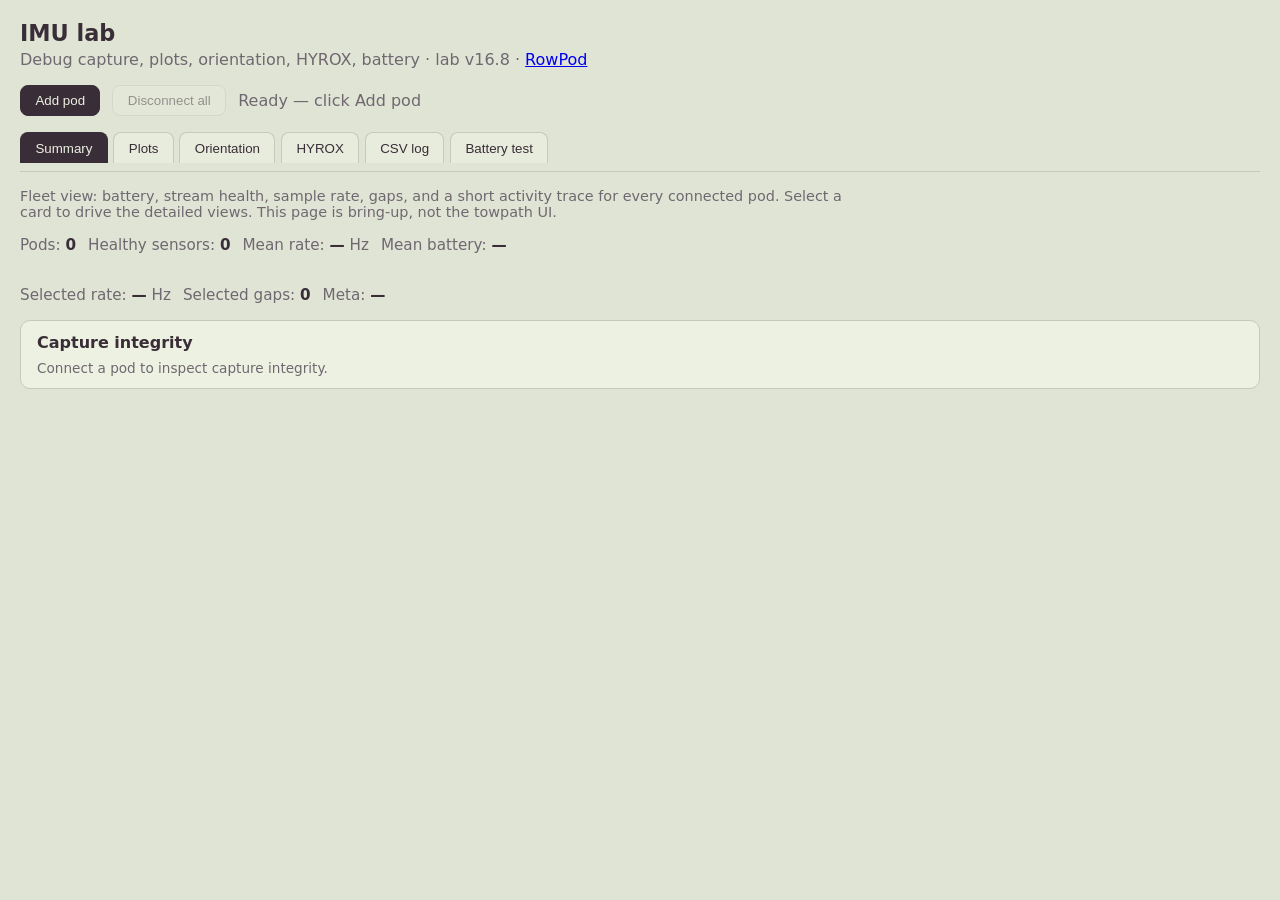
==== web/ble_plotter/lab.html @ e2db9b16 "Ship RowPod 1.4.4 so Pages serves the coaching PWA and the 1.4 host line is tagged. Co-authored-by: " ====
<!DOCTYPE html>
<html lang="en">
<head>
  <meta charset="UTF-8" />
  <meta name="viewport" content="width=device-width, initial-scale=1" />
  <title>C3-Tracker IMU lab</title>
  <link rel="stylesheet" href="styles.css?v=16.8" />
</head>
<body>
  <header>
    <h1>IMU lab</h1>
    <p class="sub">Debug capture, plots, orientation, HYROX, battery · lab v16.8 · <a href="./index.html">RowPod</a></p>
  </header>

  <section class="controls">
    <button id="btnAddPod" type="button">Add pod</button>
    <button id="btnDisconnect" type="button" disabled>Disconnect all</button>
    <span id="status" class="status">No pods connected</span>
  </section>

  <nav class="tabs" role="tablist">
    <button type="button" class="tab active" data-tab="summary" role="tab" aria-selected="true">Summary</button>
    <button type="button" class="tab" data-tab="plots" role="tab" aria-selected="false">Plots</button>
    <button type="button" class="tab" data-tab="orientation" role="tab" aria-selected="false">Orientation</button>
    <button type="button" class="tab" data-tab="hyrox" role="tab" aria-selected="false">HYROX</button>
    <button type="button" class="tab" data-tab="logging" role="tab" aria-selected="false">CSV log</button>
    <button type="button" class="tab" data-tab="battery-test" role="tab" aria-selected="false">Battery test</button>
  </nav>

  <section id="panel-summary" class="tab-panel active" role="tabpanel">
    <p class="hint">
      Fleet view: battery, stream health, sample rate, gaps, and a short activity
      trace for every connected pod. Select a card to drive the detailed views.
      This page is bring-up, not the towpath UI.
    </p>
    <section class="summary-kpis">
      <div>Pods: <strong id="podCount">0</strong></div>
      <div>Healthy sensors: <strong id="healthyCount">0</strong></div>
      <div>Mean rate: <strong id="fleetRate">—</strong> Hz</div>
      <div>Mean battery: <strong id="fleetBattery">—</strong></div>
    </section>
    <section class="pods" id="podList" aria-label="Connected pods"></section>
    <section class="stats">
      <div>Selected rate: <strong id="rate">—</strong> Hz</div>
      <div>Selected gaps: <strong id="gaps">0</strong></div>
      <div>Meta: <strong id="meta">—</strong></div>
    </section>
    <section class="integrity" aria-label="Capture integrity">
      <h2>Capture integrity</h2>
      <div id="captureIntegrity" class="integrity-body">
        Connect a pod to inspect capture integrity.
      </div>
    </section>
  </section>

  <section id="panel-plots" class="tab-panel" role="tabpanel" hidden>
    <p class="hint">
      Overlay compares the same channels across pods. Each pod color marks its traces.
      Software sync estimates clock offset for CSV timestamps; it is not sample-level IMU sync.
    </p>
    <section class="toggles" id="toggles"></section>
    <section class="plots">
      <figure>
        <figcaption>Accelerometer — auto scale overlay</figcaption>
        <canvas id="plotAccel" width="900" height="200"></canvas>
      </figure>
      <figure>
        <figcaption>Gyroscope — auto scale overlay</figcaption>
        <canvas id="plotGyro" width="900" height="200"></canvas>
      </figure>
      <figure>
        <figcaption>Magnetometer (G) — auto scale overlay</figcaption>
        <canvas id="plotMag" width="900" height="200"></canvas>
      </figure>
    </section>
  </section>

  <section id="panel-orientation" class="tab-panel" role="tabpanel" hidden>
    <p class="hint">
      Cube attitude from on-device Mahony (gyro + accel + mag yaw correction).
    </p>
    <figure class="cube-wrap">
      <figcaption>Selected pod orientation</figcaption>
      <canvas id="plotCube" width="640" height="420"></canvas>
    </figure>
  </section>

  <section id="panel-hyrox" class="tab-panel" role="tabpanel" hidden>
    <p class="hint">
      HYROX mode is a training assistant: it estimates work/rest, motion
      intensity, and candidate repetitions from IMU motion. It does not claim
      exact running distance or official race timing.
    </p>
    <section class="hyrox-controls">
      <label>
        Station
        <select id="hyroxStation">
          <option value="run">Run</option>
          <option value="ski">SkiErg</option>
          <option value="sled_push">Sled push</option>
          <option value="sled_pull">Sled pull</option>
          <option value="burpee">Burpee broad jump</option>
          <option value="row">Row</option>
          <option value="carry">Farmers carry</option>
          <option value="lunge">Sandbag lunges</option>
          <option value="wall_ball">Wall balls</option>
        </select>
      </label>
      <button id="btnHyroxStart" type="button" disabled>Start HYROX set</button>
      <button id="btnHyroxStop" type="button" disabled>Stop set</button>
      <span id="hyroxState" class="status">Idle</span>
    </section>
    <section class="hyrox-kpis">
      <div>Elapsed: <strong id="hyroxElapsed">0:00</strong></div>
      <div>Reps: <strong id="hyroxReps">0</strong></div>
      <div>Cadence: <strong id="hyroxCadence">—</strong></div>
      <div>Effort: <strong id="hyroxEffort">—</strong></div>
      <div>Work: <strong id="hyroxWork">0 s</strong></div>
    </section>
    <p id="hyroxQuality" class="hint">Connect a pod and choose a station.</p>
  </section>

  <section id="panel-logging" class="tab-panel" role="tabpanel" hidden>
    <p class="hint">
      Calibrate the magnetometer in the assembled enclosure first: slow figure-8 and
      tumble through nose/tail/side-down (not flat table spins). Logging uses 448 Hz
      for one pod and 112 Hz for two or more (prefers max rate over zero-loss)
      and brackets motion with two-second stationary bias intervals.
      Start runs a transport preflight; stop waits for a device drain-complete barrier.
      The CSV stores on-device Mahony quaternions plus the accel and mag the filter used.
    </p>
    <section class="log-controls">
      <button id="btnLogStart" type="button" disabled>Start</button>
      <button id="btnLogStop" type="button" disabled>Stop</button>
      <button id="btnMagCal" type="button" disabled>Calibrate mag (30 s)</button>
      <button id="btnLogDownload" type="button" disabled>Download CSV (Mahony)</button>
      <button id="btnLogClear" type="button" disabled>Clear</button>
      <span class="status">Rows: <strong id="logRows">0</strong> · <strong id="logState">idle</strong></span>
    </section>
  </section>

  <section id="panel-battery-test" class="tab-panel" role="tabpanel" hidden>
    <p class="hint">
      Connected endurance logger: records pack voltage, percentage, connection
      state, actual rate, gaps, and outliers for every pod. Keep this browser tab
      visible; a hidden browser can delay scheduled samples. This measures runtime
      behavior, not battery capacity in mAh.
    </p>
    <section class="test-controls">
      <label>
        Test label
        <input id="testLabel" type="text" maxlength="48"
          placeholder="e.g. one-pod-56Hz-live" />
      </label>
      <label>
        Sample interval
        <select id="testInterval">
          <option value="30">30 s</option>
          <option value="60" selected>60 s</option>
          <option value="300">5 min</option>
        </select>
      </label>
      <button id="btnTestStart" type="button" disabled>Start status log</button>
      <button id="btnTestStop" type="button" disabled>Stop</button>
      <button id="btnTestDownload" type="button" disabled>Download status CSV</button>
      <button id="btnTestClear" type="button" disabled>Clear</button>
    </section>
    <section class="test-kpis">
      <div>Elapsed: <strong id="testElapsed">0:00</strong></div>
      <div>Status rows: <strong id="testRows">0</strong></div>
      <div>State: <strong id="testState">idle</strong></div>
    </section>
    <div class="test-table-wrap">
      <table class="test-table">
        <caption>Latest logged device status</caption>
        <thead>
          <tr>
            <th>Pod</th>
            <th>Elapsed</th>
            <th>Battery</th>
            <th>Link / sensor</th>
            <th>Rate</th>
            <th>Gaps</th>
            <th>Outliers</th>
          </tr>
        </thead>
        <tbody id="testLatest"></tbody>
      </table>
    </div>
  </section>

  <script type="module" src="app.js?v=16.8"></script>
</body>
</html>
---- web/ble_plotter/styles.css ----
:root {
  color-scheme: light;
  --brand-ink: #392d37;
  --brand-paper: #edf1e2;
  --brand-soft: #e8ecdd;
  --brand-muted: #e4e8d9;
  --brand-depth: #e0e4d5;
  --bg: var(--brand-depth);
  --panel: var(--brand-paper);
  --surface: var(--brand-soft);
  --text: var(--brand-ink);
  --muted: #6f6870;
  --border: #c5cabb;
  --accent: var(--brand-ink);
  --instrument: var(--brand-ink);
  --green: #26734d;
  --blue: #315f8c;
  --danger: #a33c46;
  --warning: #945b17;
}

* { box-sizing: border-box; }
::selection { background: var(--brand-ink); color: var(--brand-paper); }
body {
  margin: 0;
  font-family: "Segoe UI", system-ui, sans-serif;
  background: var(--bg);
  color: var(--text);
  padding: 1.25rem;
}
header h1 { margin: 0; font-size: 1.4rem; }
.sub { margin: 0.25rem 0 1rem; color: var(--muted); }
.controls, .stats, .toggles, .log-controls, .pods, .summary-kpis,
.hyrox-controls, .hyrox-kpis, .test-controls, .test-kpis {
  display: flex;
  flex-wrap: wrap;
  gap: 0.75rem;
  align-items: center;
  margin-bottom: 1rem;
}
.pods {
  align-items: stretch;
}
.summary-kpis, .hyrox-kpis, .test-kpis {
  color: var(--muted);
  font-size: 0.95rem;
}
.summary-kpis strong, .hyrox-kpis strong, .test-kpis strong { color: var(--text); }
.pod-card {
  background: var(--panel);
  border: 1px solid var(--border);
  border-left-width: 4px;
  border-radius: 10px;
  padding: 0.75rem;
  min-width: 280px;
  flex: 1 1 320px;
}
.pod-card.selected {
  box-shadow: 0 0 0 1px var(--accent);
}
.pod-title {
  display: flex;
  flex-wrap: wrap;
  gap: 0.5rem;
  align-items: center;
  margin-bottom: 0.6rem;
}
.pod-title .muted {
  color: var(--muted);
  font-size: 0.85rem;
}
.pod-health, .pod-metric {
  display: flex;
  flex-wrap: wrap;
  gap: 0.65rem;
  color: var(--muted);
  font-size: 0.82rem;
  margin: 0.35rem 0;
}
.health.good { color: var(--green); }
.health.warn { color: var(--warning); }
.health.bad { color: var(--danger); }
meter {
  width: 5rem;
  height: 0.65rem;
  accent-color: var(--green);
}
.mini-plot-wrap {
  margin: 0.55rem 0;
  padding: 0.35rem 0.45rem 0.45rem;
  background: var(--instrument);
  border-radius: 6px;
}
.mini-plot-wrap figcaption {
  color: var(--brand-muted);
  font-size: 0.72rem;
  margin-bottom: 0.2rem;
}
.mini-plot {
  width: 100%;
  height: 58px;
  background: transparent;
}
.swatch {
  width: 0.75rem;
  height: 0.75rem;
  border-radius: 50%;
  display: inline-block;
}
.pod-actions {
  display: flex;
  flex-wrap: wrap;
  gap: 0.4rem;
  align-items: center;
}
.pod-actions input[type="text"] {
  background: var(--surface);
  color: var(--text);
  border: 1px solid var(--border);
  border-radius: 8px;
  padding: 0.4rem 0.6rem;
  min-width: 10rem;
}
button {
  background: var(--surface);
  color: var(--text);
  border: 1px solid var(--border);
  border-radius: 8px;
  padding: 0.45rem 0.9rem;
  cursor: pointer;
}
button:hover:not(:disabled) { background: var(--brand-muted); border-color: var(--accent); }
button:disabled { opacity: 0.45; cursor: not-allowed; }
#btnAddPod {
  background: var(--accent);
  border-color: var(--accent);
  color: var(--brand-paper);
}
#btnAddPod:hover:not(:disabled) { background: #51414d; border-color: #51414d; }
button:focus-visible, select:focus-visible, input:focus-visible {
  outline: 3px solid #9d8d97;
  outline-offset: 2px;
}
.status { color: var(--muted); }
.status.ok { color: var(--green); }
.status.err { color: var(--danger); }
.hyrox-controls label, .test-controls label {
  display: inline-flex;
  gap: 0.4rem;
  align-items: center;
  color: var(--muted);
}
select, .test-controls input {
  background: var(--surface);
  color: var(--text);
  border: 1px solid var(--border);
  border-radius: 8px;
  padding: 0.45rem 0.6rem;
}
.test-controls input { min-width: 12rem; }
.test-table-wrap {
  overflow-x: auto;
  background: var(--panel);
  border-radius: 10px;
  padding: 0.75rem;
}
.test-table {
  border-collapse: collapse;
  min-width: 45rem;
  width: 100%;
  font-size: 0.85rem;
}
.test-table caption {
  caption-side: top;
  color: var(--muted);
  font-size: 0.9rem;
  text-align: left;
  margin-bottom: 0.5rem;
}
.test-table th, .test-table td {
  border-bottom: 1px solid var(--border);
  padding: 0.45rem;
  text-align: left;
  white-space: nowrap;
}
.test-table th { color: var(--muted); font-weight: 600; }
.stats { color: var(--muted); font-size: 0.95rem; }
.stats strong { color: var(--text); }

.tabs {
  display: flex;
  gap: 0.35rem;
  margin: 1rem 0 1rem;
  border-bottom: 1px solid var(--border);
  padding-bottom: 0.5rem;
}
.tab {
  border-radius: 8px 8px 0 0;
  border-bottom: none;
}
.tab.active {
  border-color: var(--accent);
  background: var(--accent);
  color: var(--brand-paper);
}
.tab-panel[hidden] { display: none; }
.hint {
  color: var(--muted);
  font-size: 0.9rem;
  max-width: 52rem;
  margin: 0 0 1rem;
}

.plots figure, .cube-wrap {
  margin: 0 0 1rem;
  background: var(--panel);
  border-radius: 10px;
  padding: 0.5rem 0.75rem 0.75rem;
}
figcaption { font-size: 0.85rem; color: var(--muted); margin-bottom: 0.35rem; }
canvas {
  width: 100%;
  max-width: 900px;
  height: auto;
  display: block;
  background: var(--instrument);
  border-radius: 6px;
}
#plotCube {
  max-width: 640px;
  margin: 0 auto;
}
.toggles label {
  display: inline-flex;
  gap: 0.35rem;
  align-items: center;
  font-size: 0.85rem;
  color: var(--muted);
}
.integrity {
  background: var(--panel);
  border: 1px solid var(--border);
  border-radius: 10px;
  padding: 0.75rem 1rem;
  margin-bottom: 1rem;
}
.integrity h2 {
  margin: 0 0 0.5rem;
  font-size: 1rem;
}
.integrity-body {
  color: var(--muted);
  font-size: 0.85rem;
  display: grid;
  gap: 0.35rem;
}
.integrity-row {
  font-family: ui-monospace, SFMono-Regular, Menlo, Consolas, monospace;
}
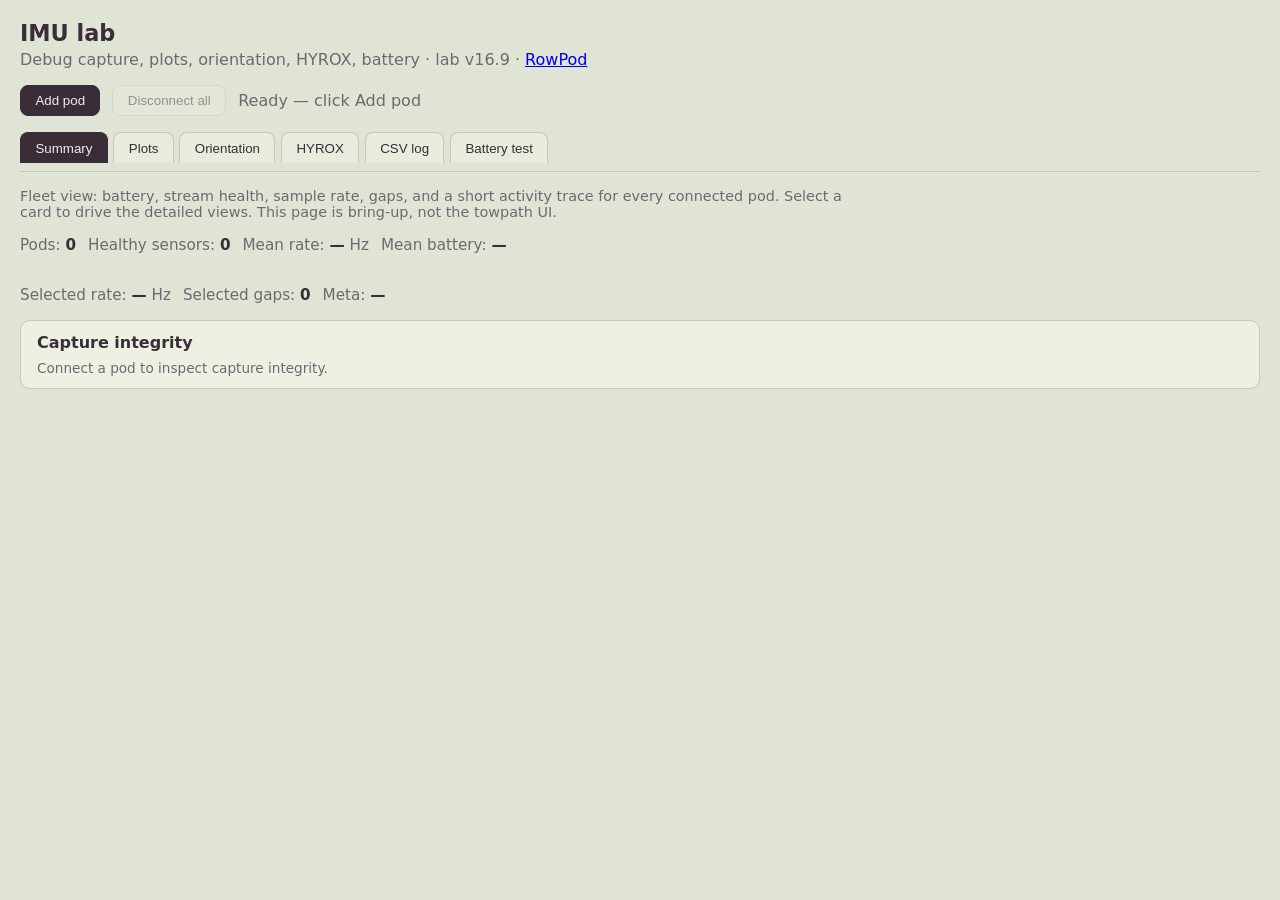
==== commit 8f90858b: "224Hz v2 log" ====
--- a/web/ble_plotter/lab.html
+++ b/web/ble_plotter/lab.html
@@ -4,12 +4,12 @@
   <meta charset="UTF-8" />
   <meta name="viewport" content="width=device-width, initial-scale=1" />
   <title>C3-Tracker IMU lab</title>
-  <link rel="stylesheet" href="styles.css?v=16.8" />
+  <link rel="stylesheet" href="styles.css?v=16.9" />
 </head>
 <body>
   <header>
     <h1>IMU lab</h1>
-    <p class="sub">Debug capture, plots, orientation, HYROX, battery · lab v16.8 · <a href="./index.html">RowPod</a></p>
+    <p class="sub">Debug capture, plots, orientation, HYROX, battery · lab v16.9 · <a href="./index.html">RowPod</a></p>
   </header>
 
   <section class="controls">
@@ -189,6 +189,6 @@
     </div>
   </section>
 
-  <script type="module" src="app.js?v=16.8"></script>
+  <script type="module" src="app.js?v=16.9"></script>
 </body>
 </html>
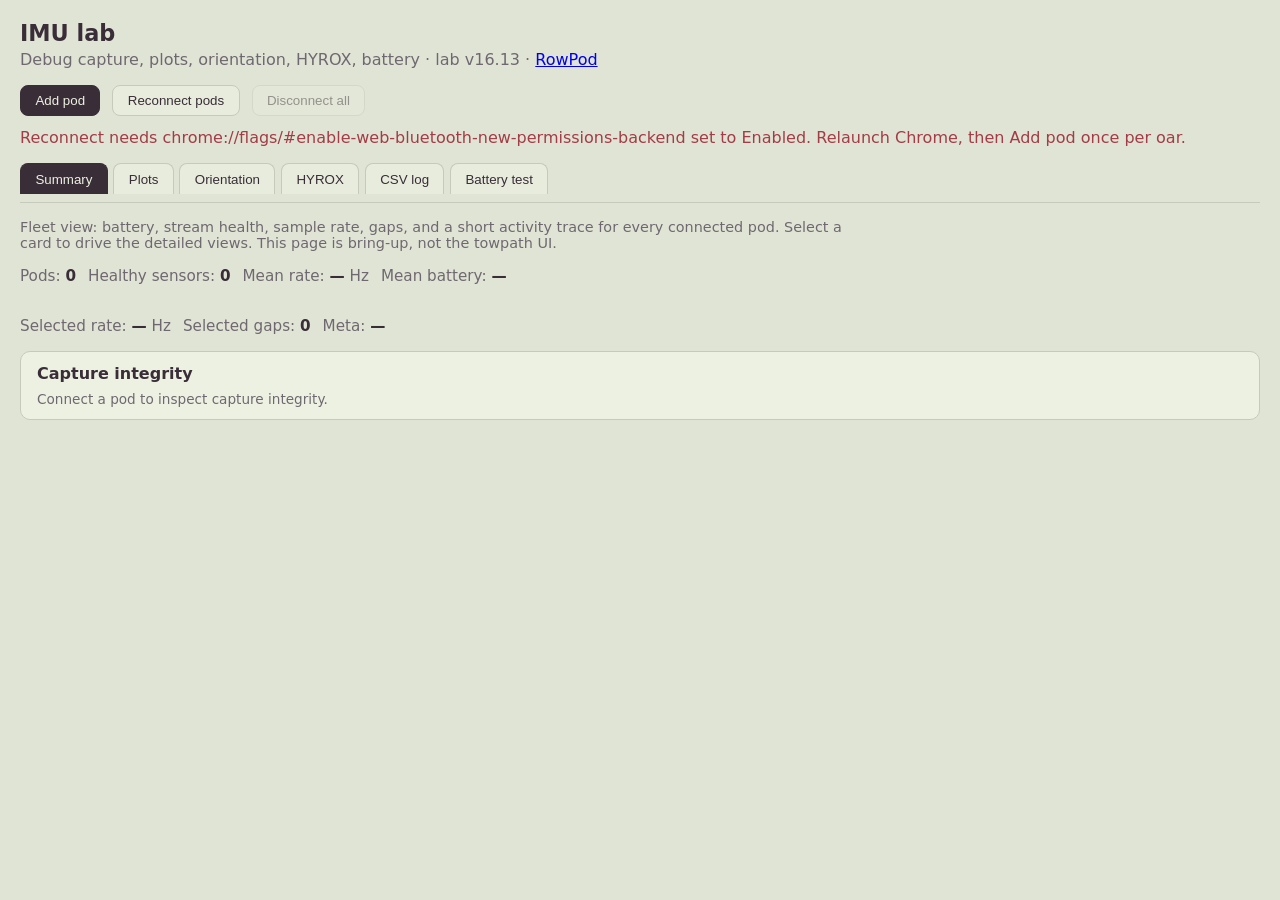
==== commit 6a756fe0: "auto-reconnect + stale issue fix" ====
--- a/web/ble_plotter/lab.html
+++ b/web/ble_plotter/lab.html
@@ -4,16 +4,17 @@
   <meta charset="UTF-8" />
   <meta name="viewport" content="width=device-width, initial-scale=1" />
   <title>C3-Tracker IMU lab</title>
-  <link rel="stylesheet" href="styles.css?v=16.9" />
+  <link rel="stylesheet" href="styles.css?v=16.13" />
 </head>
 <body>
   <header>
     <h1>IMU lab</h1>
-    <p class="sub">Debug capture, plots, orientation, HYROX, battery · lab v16.9 · <a href="./index.html">RowPod</a></p>
+    <p class="sub">Debug capture, plots, orientation, HYROX, battery · lab v16.13 · <a href="./index.html">RowPod</a></p>
   </header>
 
   <section class="controls">
     <button id="btnAddPod" type="button">Add pod</button>
+    <button id="btnReconnect" type="button">Reconnect pods</button>
     <button id="btnDisconnect" type="button" disabled>Disconnect all</button>
     <span id="status" class="status">No pods connected</span>
   </section>
@@ -164,6 +165,7 @@
       <button id="btnTestStop" type="button" disabled>Stop</button>
       <button id="btnTestDownload" type="button" disabled>Download status CSV</button>
       <button id="btnTestClear" type="button" disabled>Clear</button>
+      <button id="btnShelfDownload" type="button">Shelf log CSV</button>
     </section>
     <section class="test-kpis">
       <div>Elapsed: <strong id="testElapsed">0:00</strong></div>
@@ -189,6 +191,6 @@
     </div>
   </section>
 
-  <script type="module" src="app.js?v=16.9"></script>
+  <script type="module" src="app.js?v=16.13"></script>
 </body>
 </html>
